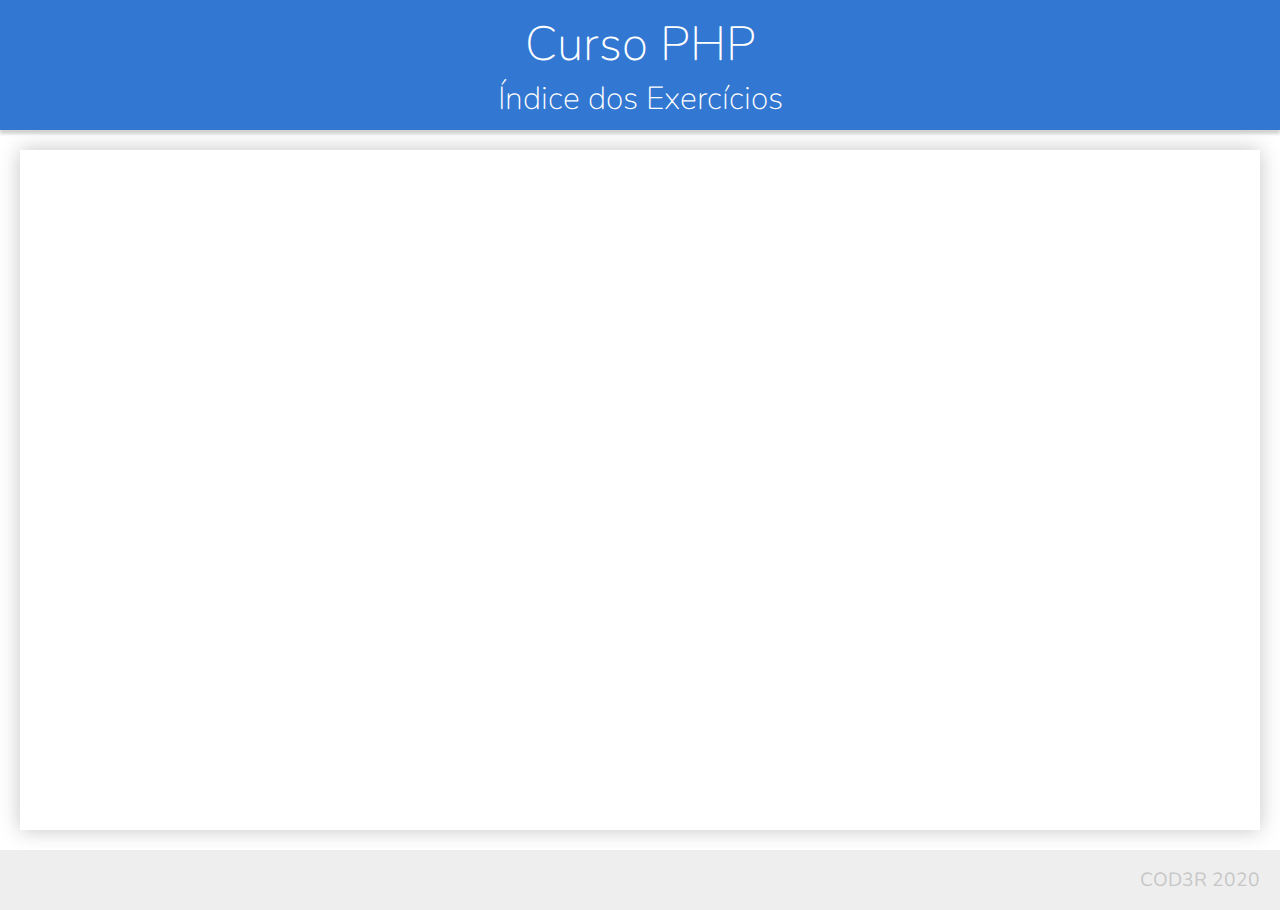
==== recursos/index.html @ 528e106f "Cabeçalho, rodapé e conteúdo" ====
<!DOCTYPE html>
<html lang="en">
<head>
    <meta charset="UTF-8">
    <meta name="viewport" content="width=device-width, initial-scale=1.0">
    <meta http-equiv="X-UA-Compatible" content="ie=edge">
    <link href="https://fonts.googleapis.com/css?family=Nunito&display=swap" rel="stylesheet">
    <link rel="stylesheet" href="css/styles.css">
    <title>PHP Coder</title>
</head>
<body>
    
    <header class="cabecalho">
        <h1>Curso PHP</h1>
        <h2>Índice dos Exercícios</h2>
    </header>

    <main class="principal">
        <div class="conteudo">
            
        </div>
    </main>

    <footer class="rodape">
        COD3R 2020
    </footer>
    
</body>
</html>
---- recursos/css/styles.css ----
* {
    box-sizing: border-box;
    font-family: 'Nunito', sans-serif;
}

body {
    height: 100vh;
    margin: 0px;
    display: grid;
    grid-template-rows: 130px 1fr 60px;
    grid-template-columns: 1fr;
    grid-template-areas: 
        "cabecalho"
        "principal"
        "rodape";
}

.cabecalho {
    grid-area: cabecalho;
    background-color: rgb(50, 119, 209);
    color: white;
    display: flex;
    flex-direction: column;
    justify-content: center;
    align-items: center;
    /* padding-bottom: 10px; */
    z-index: 1;
    box-shadow: 0px 4px 3px rgba(0, 0, 0, 0.178);
}

.cabecalho > h1 {
    margin: 0px;
    font-weight: 100;
    font-size: 3rem;
}

.cabecalho > h2 {
    margin: 0px;
    font-weight: 100;
    font-size: 2rem;
}

.principal {
    grid-area: principal;
    height: calc(100vh - 180px);
    /* background-color: rgb(240, 240, 240); */
    padding: 20px;
}

.conteudo {
    position: relative;
    height: 100%;
    overflow-y: scroll;
    background-color: #fff;
    padding: 20px;
    box-shadow: 0px 0px 20px 0px rgba(0, 0, 0, 0.233);
}

.rodape {
    grid-area: rodape;
    background-color: rgb(238, 238, 238);
    /* position: sticky;
    bottom: 0px; */
    display: flex;
    justify-content: flex-end;
    align-items: center;
    font-size: 1.2rem;
    padding-right: 20px;
    color: rgb(199, 199, 199);
}
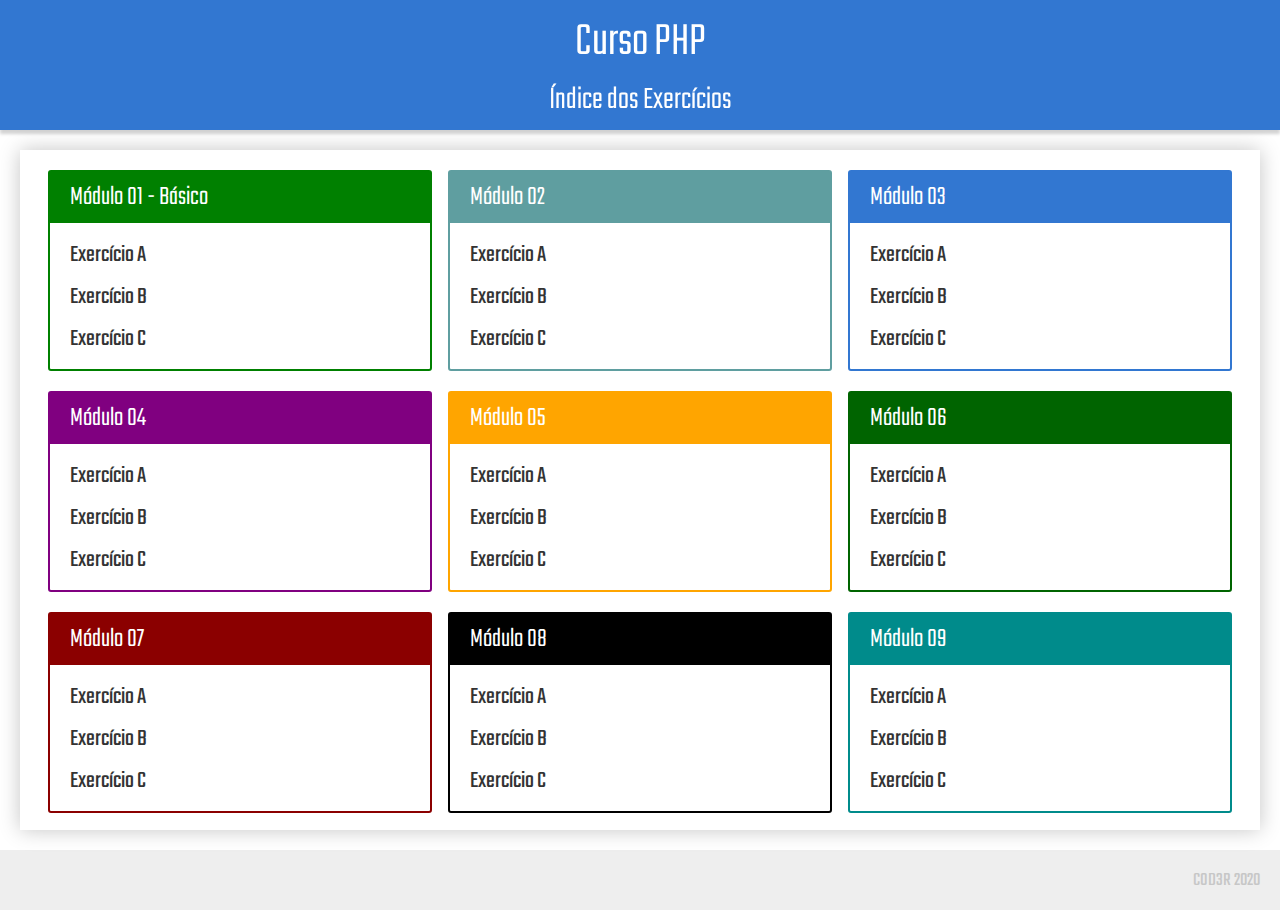
==== commit 0b23662a: "Layout do conteúdo" ====
--- a/recursos/index.html
+++ b/recursos/index.html
@@ -5,6 +5,7 @@
     <meta name="viewport" content="width=device-width, initial-scale=1.0">
     <meta http-equiv="X-UA-Compatible" content="ie=edge">
     <link href="https://fonts.googleapis.com/css?family=Nunito&display=swap" rel="stylesheet">
+    <link href="https://fonts.googleapis.com/css?family=Teko&display=swap" rel="stylesheet">
     <link rel="stylesheet" href="css/styles.css">
     <title>PHP Coder</title>
 </head>
@@ -17,7 +18,80 @@
 
     <main class="principal">
         <div class="conteudo">
-            
+            <nav class="modulos">
+                <div class="modulo green">
+                    <h3>Módulo 01 - Básico</h3>
+                    <ul>
+                        <li><a href="#">Exercício A</a></li>
+                        <li><a href="#">Exercício B</a></li>
+                        <li><a href="#">Exercício C</a></li>
+                    </ul>
+                </div>
+                <div class="modulo cadet">
+                    <h3>Módulo 02</h3>
+                    <ul>
+                        <li><a href="#">Exercício A</a></li>
+                        <li><a href="#">Exercício B</a></li>
+                        <li><a href="#">Exercício C</a></li>
+                    </ul>
+                </div>
+                <div class="modulo blue">
+                    <h3>Módulo 03</h3>
+                    <ul>
+                        <li><a href="#">Exercício A</a></li>
+                        <li><a href="#">Exercício B</a></li>
+                        <li><a href="#">Exercício C</a></li>
+                    </ul>
+                </div>
+                <div class="modulo purple">
+                    <h3>Módulo 04</h3>
+                    <ul>
+                        <li><a href="#">Exercício A</a></li>
+                        <li><a href="#">Exercício B</a></li>
+                        <li><a href="#">Exercício C</a></li>
+                    </ul>
+                </div>
+                <div class="modulo orange">
+                    <h3>Módulo 05</h3>
+                    <ul>
+                        <li><a href="#">Exercício A</a></li>
+                        <li><a href="#">Exercício B</a></li>
+                        <li><a href="#">Exercício C</a></li>
+                    </ul>
+                </div>
+                <div class="modulo darkgreen">
+                    <h3>Módulo 06</h3>
+                    <ul>
+                        <li><a href="#">Exercício A</a></li>
+                        <li><a href="#">Exercício B</a></li>
+                        <li><a href="#">Exercício C</a></li>
+                    </ul>
+                </div>
+                <div class="modulo darkred">
+                    <h3>Módulo 07</h3>
+                    <ul>
+                        <li><a href="#">Exercício A</a></li>
+                        <li><a href="#">Exercício B</a></li>
+                        <li><a href="#">Exercício C</a></li>
+                    </ul>
+                </div>
+                <div class="modulo black">
+                    <h3>Módulo 08</h3>
+                    <ul>
+                        <li><a href="#">Exercício A</a></li>
+                        <li><a href="#">Exercício B</a></li>
+                        <li><a href="#">Exercício C</a></li>
+                    </ul>
+                </div>
+                <div class="modulo darkcyan">
+                    <h3>Módulo 09</h3>
+                    <ul>
+                        <li><a href="#">Exercício A</a></li>
+                        <li><a href="#">Exercício B</a></li>
+                        <li><a href="#">Exercício C</a></li>
+                    </ul>
+                </div>
+            </nav>
         </div>
     </main>
 
--- a/recursos/css/styles.css
+++ b/recursos/css/styles.css
@@ -1,6 +1,7 @@
 * {
     box-sizing: border-box;
-    font-family: 'Nunito', sans-serif;
+    /* font-family: 'Nunito', sans-serif; */
+    font-family: 'Teko', sans-serif;
 }
 
 body {
@@ -67,4 +68,75 @@
     font-size: 1.2rem;
     padding-right: 20px;
     color: rgb(199, 199, 199);
-}+}
+
+.modulos {
+    display: flex;
+    flex-wrap: wrap;
+    justify-content: space-around;
+}
+
+.modulo {
+    flex-basis: 32%;
+    margin-bottom: 20px;
+    border-radius: 3px;
+}
+
+.modulo > h3 {
+    margin: 0px;
+    color: #fff;
+    font-weight: 300;
+    font-size: 1.7rem;
+    padding: 6px 20px;
+    background-color: rgb(50, 119, 209);
+}
+
+.modulo > ul {
+    margin: 0px;
+    padding: 10px;
+    list-style: none;
+}
+
+.modulo > ul > li {
+    padding: 5px 3px 3px 5px;
+    font-size: 1.5rem;
+    cursor: pointer;
+}
+
+.modulo > ul > li > a {
+    display: flex;
+    padding-left: 5px;
+    text-decoration: none;
+    color: #333;
+}
+
+.modulo > ul > li:hover {
+    background-color: #dadada;
+}
+
+.modulo.green { border: 2px solid green; }
+.modulo.green > h3 { background-color: green; }
+
+.modulo.cadet { border: 2px solid cadetblue; }
+.modulo.cadet > h3 { background-color: cadetblue; }
+
+.modulo.blue { border: 2px solid rgb(50, 119, 209); }
+.modulo.blue > h3 { background-color: rgb(50, 119, 209); }
+
+.modulo.purple { border: 2px solid purple; }
+.modulo.purple > h3 { background-color: purple; }
+
+.modulo.orange { border: 2px solid orange; }
+.modulo.orange > h3 { background-color: orange; }
+
+.modulo.darkgreen { border: 2px solid darkgreen; }
+.modulo.darkgreen > h3 { background-color: darkgreen; }
+
+.modulo.darkred { border: 2px solid darkred; }
+.modulo.darkred > h3 { background-color: darkred; }
+
+.modulo.black { border: 2px solid black; }
+.modulo.black > h3 { background-color: black; }
+
+.modulo.darkcyan { border: 2px solid darkcyan; }
+.modulo.darkcyan > h3 { background-color: darkcyan; }
